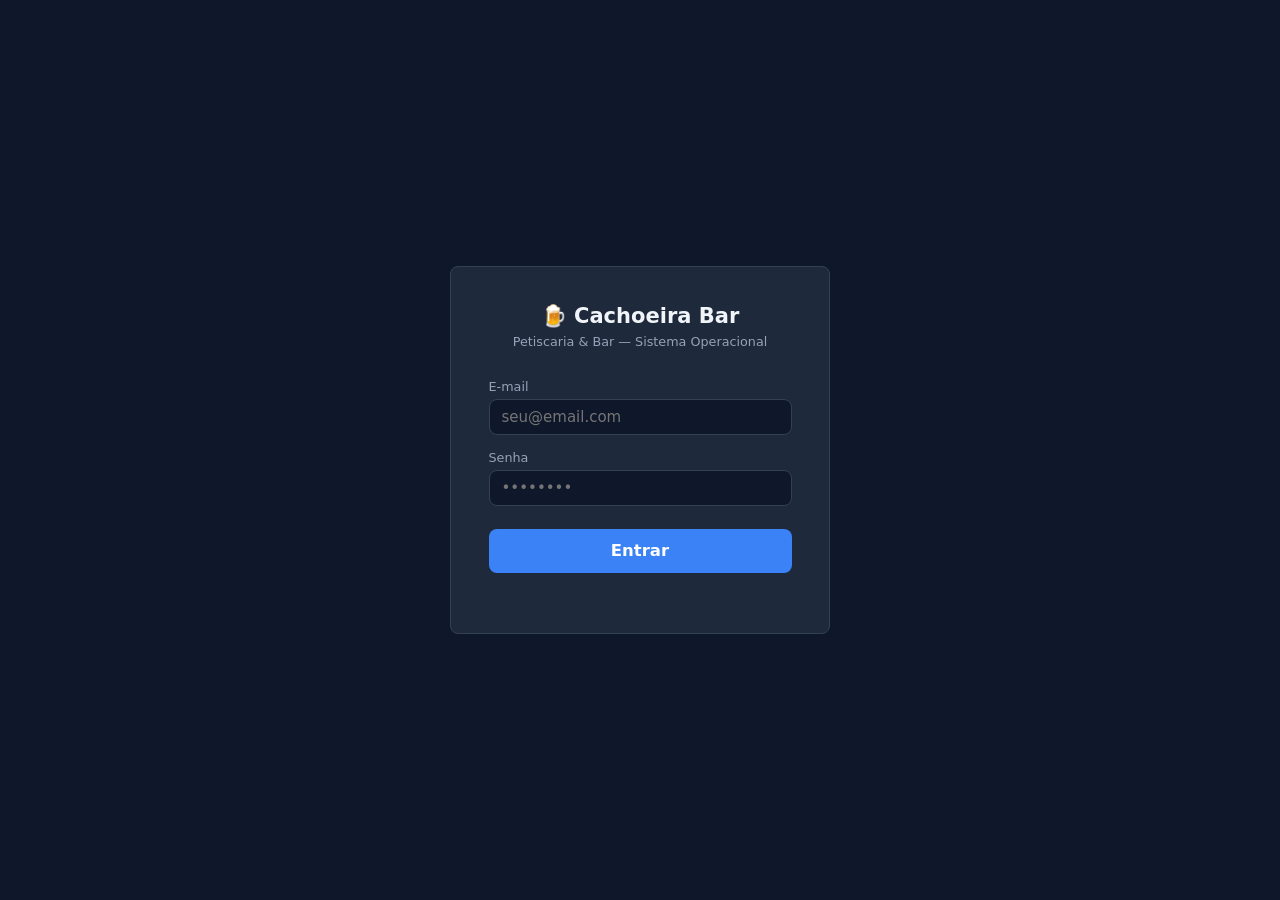
==== frontend/index.html @ 95985542 "feat: sistema operacional completo Cachoeira Bar e Petiscaria - FastAPI + asyncpg (serverless via ma" ====
<!DOCTYPE html>
<html lang="pt-BR">
<head>
  <meta charset="UTF-8">
  <meta name="viewport" content="width=device-width, initial-scale=1.0">
  <title>Cachoeira Bar — Login</title>
  <link rel="stylesheet" href="static/style.css">
</head>
<body>
<div class="login-wrap">
  <div class="login-card">
    <div class="login-logo">🍺 Cachoeira Bar</div>
    <div class="login-sub">Petiscaria &amp; Bar — Sistema Operacional</div>

    <form id="form-login">
      <div class="form-group">
        <label class="form-label">E-mail</label>
        <input type="email" id="email" placeholder="seu@email.com" required autocomplete="username">
      </div>
      <div class="form-group">
        <label class="form-label">Senha</label>
        <input type="password" id="senha" placeholder="••••••••" required autocomplete="current-password">
      </div>
      <button type="submit" class="btn-primary btn-lg" style="margin-top:.5rem" id="btn-login">Entrar</button>
      <div class="login-err" id="login-err"></div>
    </form>
  </div>
</div>

<script src="static/config.js"></script>
<script src="static/auth.js"></script>
<script>
  // Redireciona se já logado
  if (AUTH.getToken()) redirectByPerfil(AUTH.getUser().perfil);

  function redirectByPerfil(perfil) {
    const mapa = {
      administrador: "/recepcao/",
      recepcionista: "/recepcao/",
      cozinheiro:    "/producao/",
      churrasqueiro: "/producao/",
      garcom:        "/expedicao/",
    };
    window.location.href = mapa[perfil] || "/recepcao/";
  }

  document.getElementById("form-login").addEventListener("submit", async (e) => {
    e.preventDefault();
    const btn = document.getElementById("btn-login");
    const err = document.getElementById("login-err");
    btn.disabled = true;
    err.textContent = "";
    try {
      const res = await fetch(`${CONFIG.API}/auth/login`, {
        method: "POST",
        headers: { "Content-Type": "application/json" },
        body: JSON.stringify({
          email: document.getElementById("email").value.trim(),
          senha: document.getElementById("senha").value,
        }),
      });
      if (!res.ok) {
        const d = await res.json().catch(() => ({}));
        err.textContent = d.detail || "Email ou senha incorretos";
        return;
      }
      const data = await res.json();
      AUTH.save(data.access_token, data.perfil, data.nome);
      redirectByPerfil(data.perfil);
    } catch {
      err.textContent = "Erro de conexão com o servidor";
    } finally {
      btn.disabled = false;
    }
  });
</script>
</body>
</html>
---- frontend/static/style.css ----
/* ── Reset & Base ─────────────────────────────────────────────────────────── */
*, *::before, *::after { box-sizing: border-box; margin: 0; padding: 0; }

:root {
  --bg:       #0f172a;
  --surface:  #1e293b;
  --border:   #334155;
  --text:     #f1f5f9;
  --muted:    #94a3b8;
  --primary:  #3b82f6;
  --primary-h:#2563eb;
  --success:  #22c55e;
  --warning:  #f59e0b;
  --danger:   #ef4444;
  --blue:     #3b82f6;
  --radius:   8px;
  --shadow:   0 2px 8px rgba(0,0,0,.4);
}

html, body { height: 100%; font-family: 'Segoe UI', system-ui, sans-serif; background: var(--bg); color: var(--text); font-size: 15px; }

a { color: var(--primary); text-decoration: none; }
button { cursor: pointer; font-family: inherit; font-size: 1rem; border: none; border-radius: var(--radius); padding: .6rem 1.2rem; transition: opacity .15s; }
button:hover { opacity: .85; }
button:disabled { opacity: .4; cursor: not-allowed; }
input, select, textarea { font-family: inherit; font-size: 1rem; background: var(--bg); color: var(--text); border: 1px solid var(--border); border-radius: var(--radius); padding: .55rem .8rem; width: 100%; }
input:focus, select:focus, textarea:focus { outline: 2px solid var(--primary); }

/* ── Layout ───────────────────────────────────────────────────────────────── */
.page-wrap { display: flex; flex-direction: column; min-height: 100vh; }

nav {
  background: var(--surface);
  border-bottom: 1px solid var(--border);
  padding: .75rem 1.5rem;
  display: flex; align-items: center; gap: 1.5rem;
}
nav .logo { font-size: 1.1rem; font-weight: 700; color: var(--text); }
nav a { color: var(--muted); font-size: .9rem; }
nav a:hover { color: var(--text); }
nav .spacer { flex: 1; }
nav .user-info { color: var(--muted); font-size: .85rem; }
nav .btn-logout { background: transparent; color: var(--danger); font-size: .85rem; padding: .3rem .7rem; border: 1px solid var(--danger); }

main { flex: 1; padding: 1.5rem; max-width: 1400px; width: 100%; margin: 0 auto; }

h1 { font-size: 1.5rem; margin-bottom: 1.2rem; }
h2 { font-size: 1.2rem; margin-bottom: .8rem; }

/* ── Cards ────────────────────────────────────────────────────────────────── */
.card { background: var(--surface); border: 1px solid var(--border); border-radius: var(--radius); padding: 1rem; box-shadow: var(--shadow); }

/* ── Buttons ──────────────────────────────────────────────────────────────── */
.btn-primary  { background: var(--primary);  color: #fff; }
.btn-success  { background: var(--success);  color: #fff; }
.btn-warning  { background: var(--warning);  color: #000; }
.btn-danger   { background: var(--danger);   color: #fff; }
.btn-outline  { background: transparent; border: 1px solid var(--border); color: var(--text); }
.btn-sm       { padding: .35rem .7rem; font-size: .85rem; }
.btn-lg       { padding: .85rem 1.6rem; font-size: 1.1rem; font-weight: 600; width: 100%; }

/* ── Status badges ────────────────────────────────────────────────────────── */
.badge {
  display: inline-block; padding: .25rem .65rem; border-radius: 20px;
  font-size: .75rem; font-weight: 700; text-transform: uppercase; letter-spacing: .04em;
}
.badge-em_producao { background: rgba(245,158,11,.2); color: var(--warning); }
.badge-pronto      { background: rgba(34,197,94,.2);  color: var(--success); }
.badge-em_entrega  { background: rgba(59,130,246,.2); color: var(--blue); }
.badge-finalizado  { background: rgba(148,163,184,.15); color: var(--muted); }
.badge-atrasado    { background: rgba(239,68,68,.2);  color: var(--danger); }

/* ── Grid de mesas ────────────────────────────────────────────────────────── */
.mesas-grid { display: grid; grid-template-columns: repeat(auto-fill, minmax(80px, 1fr)); gap: .6rem; }
.mesa-btn {
  aspect-ratio: 1; display: flex; flex-direction: column; align-items: center;
  justify-content: center; border-radius: var(--radius); font-weight: 700;
  font-size: 1rem; border: 2px solid var(--border); background: var(--surface);
  transition: all .15s; cursor: pointer;
}
.mesa-btn:hover { border-color: var(--primary); color: var(--primary); }
.mesa-btn.livre   { border-color: var(--success); color: var(--success); }
.mesa-btn.ocupada { border-color: var(--warning); color: var(--warning); background: rgba(245,158,11,.08); }
.mesa-btn .mesa-status { font-size: .65rem; font-weight: 400; margin-top: .15rem; text-transform: uppercase; }

/* ── Painel de pedido (recepção) ──────────────────────────────────────────── */
.recepcao-layout { display: grid; grid-template-columns: 1fr 360px; gap: 1rem; height: calc(100vh - 180px); }
.produto-list { overflow-y: auto; }
.carrinho     { display: flex; flex-direction: column; }
.carrinho .cart-items { flex: 1; overflow-y: auto; }

.cat-tabs { display: flex; gap: .5rem; margin-bottom: 1rem; }
.cat-tab  { background: var(--surface); border: 1px solid var(--border); color: var(--muted); padding: .4rem 1rem; border-radius: 20px; font-size: .85rem; }
.cat-tab.active { background: var(--primary); border-color: var(--primary); color: #fff; }

.produto-item {
  display: flex; align-items: center; justify-content: space-between;
  padding: .65rem .8rem; border-bottom: 1px solid var(--border); gap: .5rem;
}
.produto-item:last-child { border-bottom: none; }
.produto-nome { font-weight: 600; font-size: .95rem; }
.produto-preco { color: var(--success); font-weight: 700; white-space: nowrap; }
.produto-setor-tag { font-size: .7rem; color: var(--muted); }

.cart-item {
  display: flex; align-items: center; gap: .5rem;
  padding: .5rem .3rem; border-bottom: 1px solid var(--border);
}
.cart-item-nome { flex: 1; font-size: .9rem; }
.qty-ctrl { display: flex; align-items: center; gap: .25rem; }
.qty-btn { width: 28px; height: 28px; border-radius: 50%; background: var(--border); color: var(--text); font-size: 1rem; display: flex; align-items: center; justify-content: center; padding: 0; }
.cart-subtotal { font-weight: 600; color: var(--success); white-space: nowrap; }

.cart-total { border-top: 2px solid var(--border); padding-top: .8rem; margin-top: .5rem; }
.cart-total-row { display: flex; justify-content: space-between; align-items: center; font-size: 1.2rem; font-weight: 700; margin-bottom: .8rem; }

/* ── Produção ─────────────────────────────────────────────────────────────── */
.setor-tabs { display: flex; gap: .5rem; margin-bottom: 1rem; flex-wrap: wrap; }
.setor-tab  { background: var(--surface); border: 1px solid var(--border); color: var(--muted); padding: .5rem 1.2rem; border-radius: var(--radius); }
.setor-tab.active { background: var(--warning); border-color: var(--warning); color: #000; font-weight: 700; }

.pedido-card { margin-bottom: 1rem; }
.pedido-card-header { display: flex; align-items: center; gap: .8rem; margin-bottom: .6rem; flex-wrap: wrap; }
.pedido-codigo { font-size: 1.3rem; font-weight: 800; }
.pedido-mesa   { font-size: 1.1rem; color: var(--muted); }
.timer         { font-family: monospace; font-size: 1rem; background: var(--bg); padding: .2rem .5rem; border-radius: 4px; }
.timer.atrasado { color: var(--danger); animation: pulse 1s infinite; }
@keyframes pulse { 0%,100% { opacity: 1; } 50% { opacity: .5; } }

.item-row { display: flex; align-items: center; gap: .8rem; padding: .35rem 0; }
.item-qty  { font-size: 1.4rem; font-weight: 800; color: var(--warning); min-width: 2rem; text-align: right; }
.item-nome { font-size: 1rem; }

/* ── Expedição ────────────────────────────────────────────────────────────── */
.expedicao-card { display: flex; align-items: center; gap: 1rem; flex-wrap: wrap; }
.expedicao-info { flex: 1; }

/* ── Dashboard ────────────────────────────────────────────────────────────── */
.stats-grid { display: grid; grid-template-columns: repeat(auto-fill, minmax(140px, 1fr)); gap: .8rem; margin-bottom: 1.5rem; }
.stat-card  { background: var(--surface); border: 1px solid var(--border); border-radius: var(--radius); padding: 1rem; text-align: center; }
.stat-value { font-size: 2.2rem; font-weight: 800; }
.stat-label { font-size: .75rem; color: var(--muted); text-transform: uppercase; margin-top: .2rem; }

.dashboard-tabs { display: flex; gap: .5rem; margin-bottom: 1rem; }
.dashboard-tab  { background: var(--surface); border: 1px solid var(--border); color: var(--muted); padding: .4rem 1rem; border-radius: 20px; }
.dashboard-tab.active { background: var(--primary); border-color: var(--primary); color: #fff; }

.painel-externo { display: grid; grid-template-columns: repeat(auto-fill, minmax(220px, 1fr)); gap: .8rem; }
.painel-card { border-radius: var(--radius); padding: 1rem; border-left: 4px solid; }
.painel-card.em_producao { background: rgba(245,158,11,.1); border-color: var(--warning); }
.painel-card.pronto      { background: rgba(34,197,94,.1);  border-color: var(--success); }
.painel-card.em_entrega  { background: rgba(59,130,246,.1); border-color: var(--blue); }
.painel-card.atrasado    { background: rgba(239,68,68,.1);  border-color: var(--danger); }
.painel-codigo { font-size: 1.6rem; font-weight: 800; }
.painel-mesa   { font-size: 1rem; color: var(--muted); }
.painel-status { font-size: .8rem; font-weight: 700; text-transform: uppercase; margin-top: .5rem; }

/* ── Login ────────────────────────────────────────────────────────────────── */
.login-wrap { min-height: 100vh; display: flex; align-items: center; justify-content: center; }
.login-card { background: var(--surface); border: 1px solid var(--border); border-radius: var(--radius); padding: 2.5rem; width: 100%; max-width: 380px; }
.login-logo { text-align: center; font-size: 1.4rem; font-weight: 800; margin-bottom: .4rem; }
.login-sub  { text-align: center; color: var(--muted); font-size: .85rem; margin-bottom: 2rem; }
.form-group { margin-bottom: 1rem; }
.form-label { display: block; font-size: .85rem; color: var(--muted); margin-bottom: .3rem; }
.login-err  { color: var(--danger); font-size: .85rem; margin-top: .5rem; text-align: center; min-height: 1.2em; }

/* ── Cadastro / Tabelas ────────────────────────────────────────────────────── */
.admin-tabs { display: flex; gap: .5rem; margin-bottom: 1.2rem; flex-wrap: wrap; }
.admin-tab  { background: var(--surface); border: 1px solid var(--border); color: var(--muted); padding: .45rem 1rem; border-radius: var(--radius); }
.admin-tab.active { background: var(--primary); border-color: var(--primary); color: #fff; }

table { width: 100%; border-collapse: collapse; font-size: .9rem; }
th, td { padding: .55rem .8rem; text-align: left; border-bottom: 1px solid var(--border); }
th { color: var(--muted); font-weight: 600; font-size: .8rem; text-transform: uppercase; }
tr:hover td { background: rgba(255,255,255,.02); }

.form-grid { display: grid; grid-template-columns: 1fr 1fr; gap: .75rem; }

/* ── Alertas ──────────────────────────────────────────────────────────────── */
.toast {
  position: fixed; bottom: 1.5rem; right: 1.5rem; z-index: 9999;
  background: var(--surface); border: 1px solid var(--border);
  border-radius: var(--radius); padding: .8rem 1.2rem; font-size: .9rem;
  box-shadow: 0 4px 16px rgba(0,0,0,.5); max-width: 320px;
  animation: slideIn .25s ease;
}
@keyframes slideIn { from { transform: translateX(110%); } to { transform: translateX(0); } }
.toast.success { border-color: var(--success); }
.toast.error   { border-color: var(--danger); }

/* ── Misc ─────────────────────────────────────────────────────────────────── */
.empty-state { text-align: center; color: var(--muted); padding: 3rem 1rem; font-size: 1rem; }
.divider { border: none; border-top: 1px solid var(--border); margin: 1rem 0; }
.text-muted  { color: var(--muted); }
.text-success { color: var(--success); }
.text-danger  { color: var(--danger); }
.mt-1 { margin-top: .5rem; }
.mt-2 { margin-top: 1rem; }
.flex { display: flex; }
.gap-1 { gap: .5rem; }
.gap-2 { gap: 1rem; }
.items-center { align-items: center; }
.justify-between { justify-content: space-between; }

@media (max-width: 768px) {
  .recepcao-layout { grid-template-columns: 1fr; height: auto; }
  .form-grid { grid-template-columns: 1fr; }
  .painel-externo { grid-template-columns: 1fr 1fr; }
}
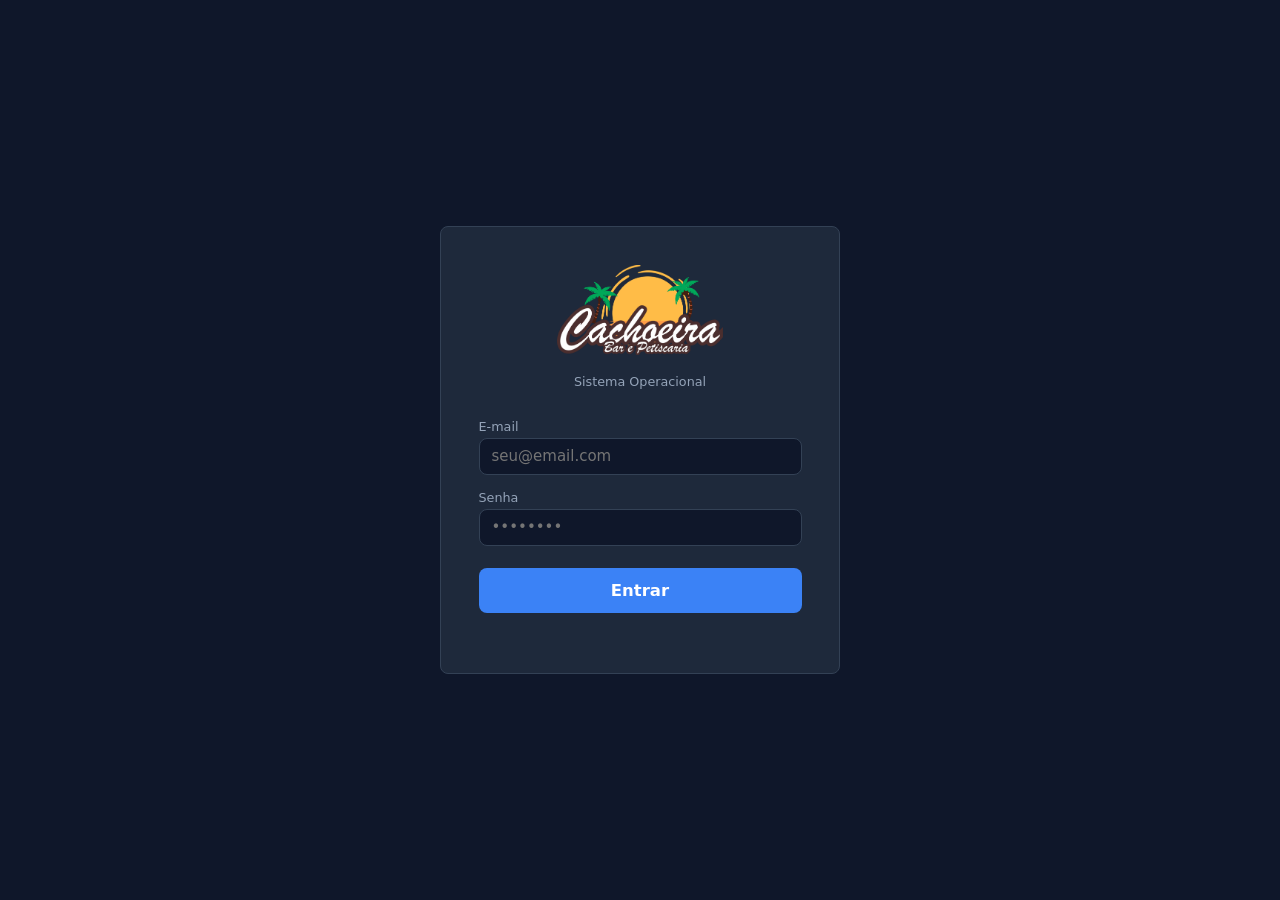
==== commit 0d6acc5f: "feat: replace nav with collapsible sidebar, add logo to all pages and login background" ====
--- a/frontend/index.html
+++ b/frontend/index.html
@@ -9,8 +9,8 @@
 <body>
 <div class="login-wrap">
   <div class="login-card">
-    <div class="login-logo">🍺 Cachoeira Bar</div>
-    <div class="login-sub">Petiscaria &amp; Bar — Sistema Operacional</div>
+    <div class="login-logo"><img src="static/logo.png" alt="Cachoeira Bar"></div>
+    <div class="login-sub">Sistema Operacional</div>
 
     <form id="form-login">
       <div class="form-group">
@@ -51,7 +51,7 @@
     btn.disabled = true;
     err.textContent = "";
     try {
-      const res = await fetch(`${CONFIG.API}/auth/login`, {
+      const res = await fetch(`${CONFIG.API}/api/auth/login`, {
         method: "POST",
         headers: { "Content-Type": "application/json" },
         body: JSON.stringify({
--- a/frontend/static/style.css
+++ b/frontend/static/style.css
@@ -27,22 +27,66 @@
 input:focus, select:focus, textarea:focus { outline: 2px solid var(--primary); }
 
 /* ── Layout ───────────────────────────────────────────────────────────────── */
-.page-wrap { display: flex; flex-direction: column; min-height: 100vh; }
-
-nav {
-  background: var(--surface);
-  border-bottom: 1px solid var(--border);
-  padding: .75rem 1.5rem;
-  display: flex; align-items: center; gap: 1.5rem;
-}
-nav .logo { font-size: 1.1rem; font-weight: 700; color: var(--text); }
-nav a { color: var(--muted); font-size: .9rem; }
-nav a:hover { color: var(--text); }
-nav .spacer { flex: 1; }
-nav .user-info { color: var(--muted); font-size: .85rem; }
-nav .btn-logout { background: transparent; color: var(--danger); font-size: .85rem; padding: .3rem .7rem; border: 1px solid var(--danger); }
-
-main { flex: 1; padding: 1.5rem; max-width: 1400px; width: 100%; margin: 0 auto; }
+.page-wrap { display: flex; flex-direction: row; min-height: 100vh; }
+
+main { flex: 1; padding: 1.5rem; min-width: 0; overflow-y: auto; }
+
+/* ── Sidebar ──────────────────────────────────────────────────────────────── */
+.sidebar {
+  width: 220px; min-height: 100vh; background: var(--surface);
+  border-right: 1px solid var(--border);
+  display: flex; flex-direction: column; flex-shrink: 0;
+  transition: width .2s ease; overflow: hidden;
+  position: sticky; top: 0; height: 100vh;
+}
+.sidebar.collapsed { width: 60px; }
+
+.sidebar-header {
+  display: flex; align-items: center; justify-content: space-between;
+  padding: .75rem; border-bottom: 1px solid var(--border); min-height: 72px;
+}
+.sidebar-logo { height: 48px; object-fit: contain; max-width: 140px; }
+.sidebar.collapsed .sidebar-logo { display: none; }
+
+.sidebar-toggle {
+  background: transparent; color: var(--muted); font-size: 1.3rem;
+  padding: .3rem .45rem; border-radius: var(--radius); border: none; flex-shrink: 0;
+}
+.sidebar-toggle:hover { background: rgba(255,255,255,.06); color: var(--text); }
+
+.sidebar-nav { flex: 1; padding: .4rem 0; overflow-y: auto; }
+
+.nav-item {
+  display: flex; align-items: center; gap: .75rem;
+  padding: .65rem 1rem; color: var(--muted); text-decoration: none;
+  transition: all .15s; white-space: nowrap;
+}
+.nav-item:hover { background: rgba(255,255,255,.05); color: var(--text); }
+.nav-item.active { color: var(--primary); background: rgba(59,130,246,.1); border-left: 3px solid var(--primary); }
+.nav-icon { font-size: 1.15rem; min-width: 24px; text-align: center; flex-shrink: 0; }
+.nav-label { font-size: .9rem; }
+.sidebar.collapsed .nav-label { display: none; }
+.sidebar.collapsed .nav-item { justify-content: center; padding: .65rem 0; }
+
+.sidebar-footer {
+  padding: .75rem; border-top: 1px solid var(--border);
+  display: flex; flex-direction: column; gap: .5rem;
+}
+.sidebar-user { display: flex; align-items: center; gap: .5rem; color: var(--muted); }
+.sidebar.collapsed .sidebar-user .nav-label { display: none; }
+
+.sidebar-logout {
+  display: flex; align-items: center; gap: .5rem;
+  background: transparent; border: 1px solid var(--danger);
+  color: var(--danger); font-size: .82rem;
+  padding: .35rem .6rem; border-radius: var(--radius); cursor: pointer;
+}
+.sidebar-logout:hover { background: rgba(239,68,68,.1); opacity: 1; }
+.sidebar.collapsed .sidebar-logout .nav-label { display: none; }
+.sidebar.collapsed .sidebar-logout { justify-content: center; }
+
+.rt-status { font-size: .7rem; color: var(--muted); }
+.sidebar.collapsed .rt-status { display: none; }
 
 h1 { font-size: 1.5rem; margin-bottom: 1.2rem; }
 h2 { font-size: 1.2rem; margin-bottom: .8rem; }
@@ -156,9 +200,22 @@
 .painel-status { font-size: .8rem; font-weight: 700; text-transform: uppercase; margin-top: .5rem; }
 
 /* ── Login ────────────────────────────────────────────────────────────────── */
-.login-wrap { min-height: 100vh; display: flex; align-items: center; justify-content: center; }
-.login-card { background: var(--surface); border: 1px solid var(--border); border-radius: var(--radius); padding: 2.5rem; width: 100%; max-width: 380px; }
-.login-logo { text-align: center; font-size: 1.4rem; font-weight: 800; margin-bottom: .4rem; }
+.login-wrap {
+  min-height: 100vh; display: flex; align-items: center; justify-content: center;
+  position: relative; overflow: hidden;
+}
+.login-wrap::before {
+  content: ''; position: absolute; inset: 0;
+  background: url('/static/logo.png') center/65% no-repeat;
+  opacity: .05; filter: grayscale(1);
+}
+.login-card {
+  position: relative; z-index: 1;
+  background: var(--surface); border: 1px solid var(--border);
+  border-radius: var(--radius); padding: 2.5rem; width: 100%; max-width: 400px;
+}
+.login-logo { text-align: center; margin-bottom: 1rem; }
+.login-logo img { height: 90px; object-fit: contain; }
 .login-sub  { text-align: center; color: var(--muted); font-size: .85rem; margin-bottom: 2rem; }
 .form-group { margin-bottom: 1rem; }
 .form-label { display: block; font-size: .85rem; color: var(--muted); margin-bottom: .3rem; }
